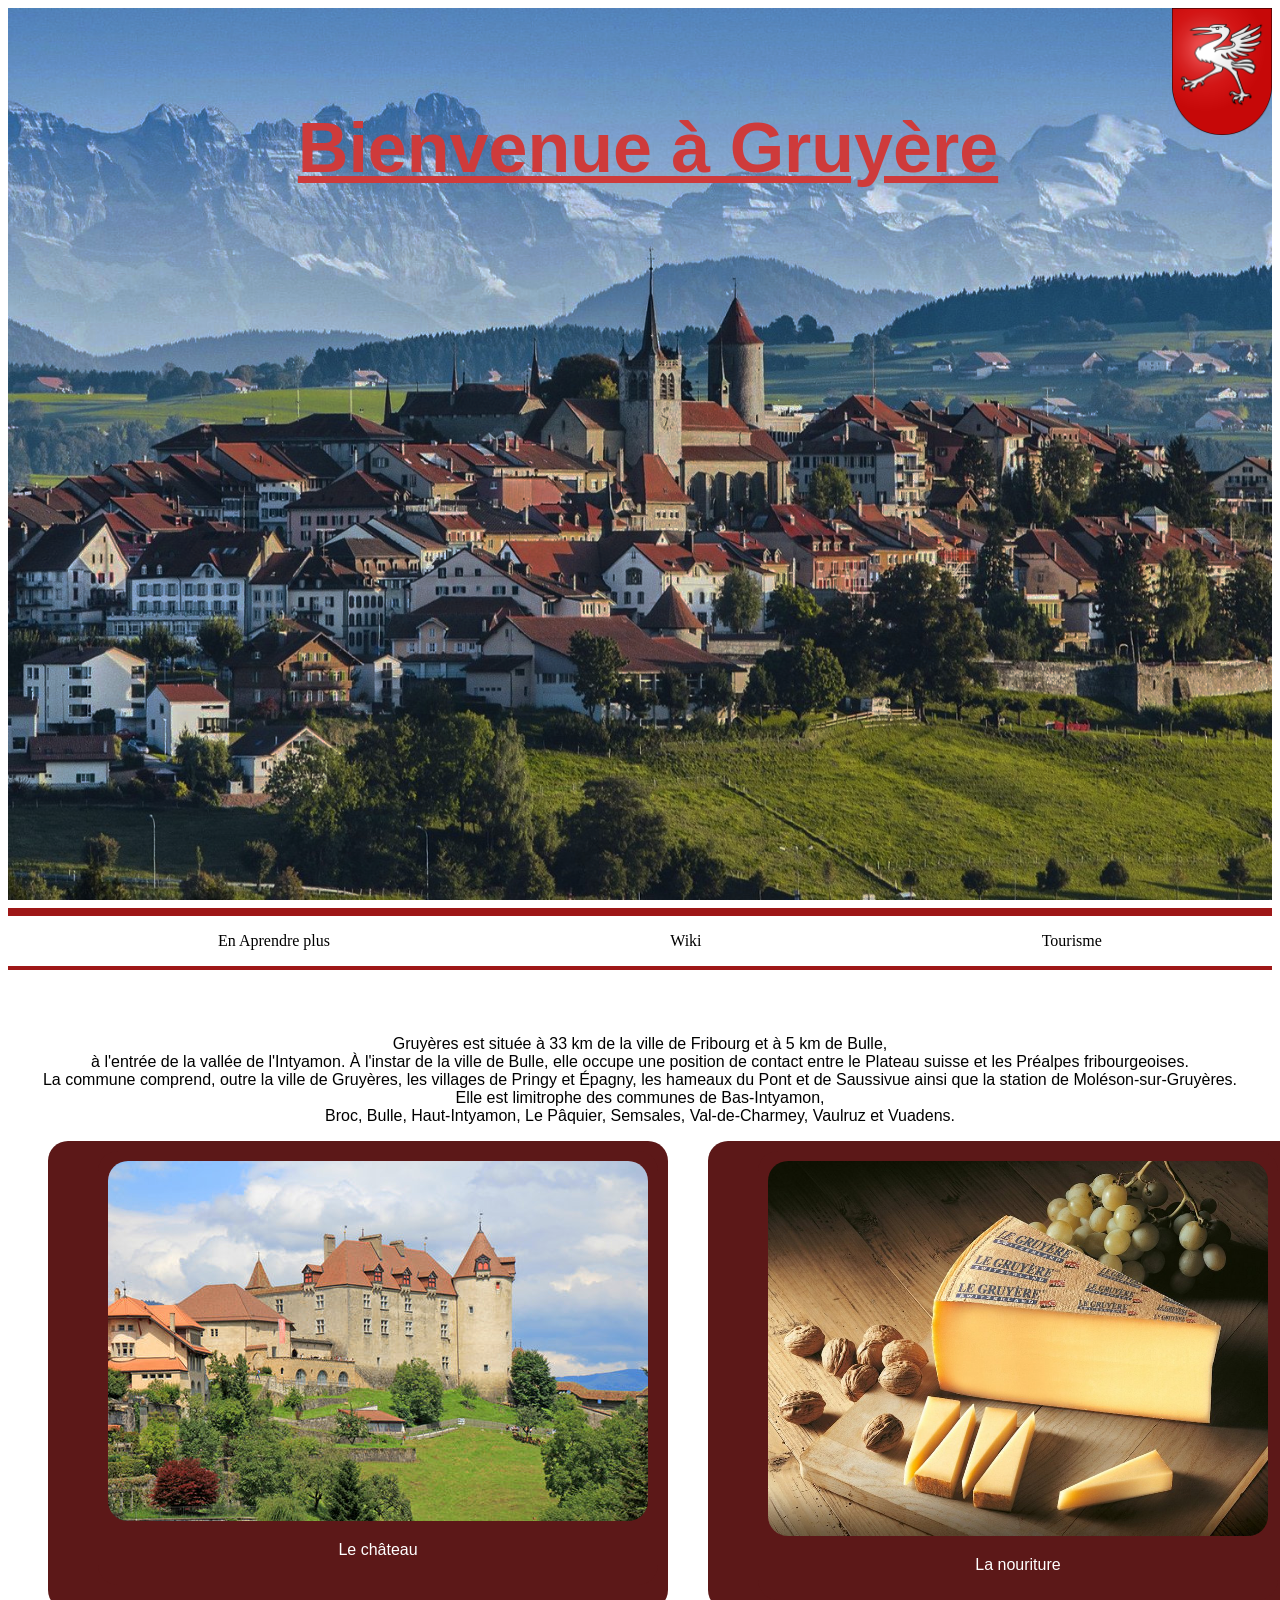
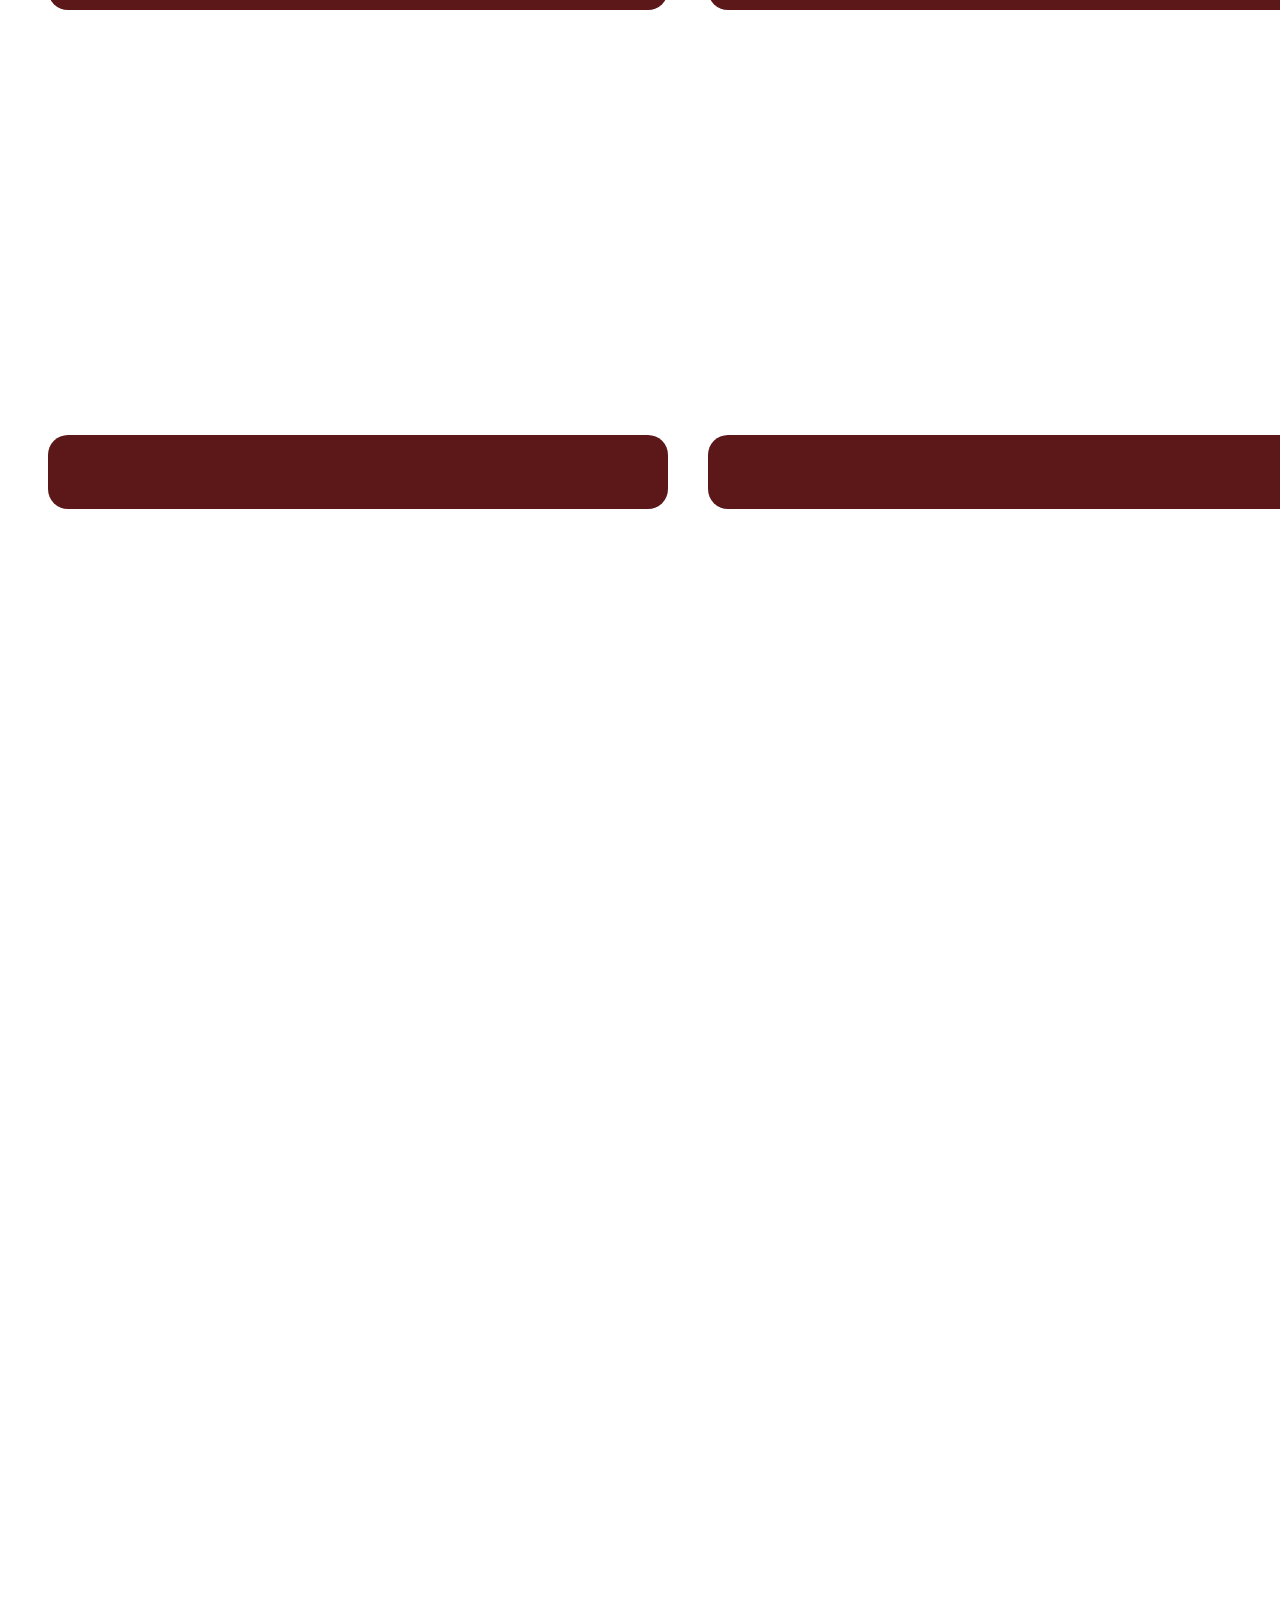
==== index.html @ f6b8a153 "M.Zanardis a re fait un commit car ca plante" ====
<!DOCTYPE html>
<html lang="en">

<head>
    <meta charset="UTF-8">
    <meta name="viewport" content="width=device-width, initial-scale=1.0">
    <link rel="stylesheet" href="./style/style.css">
    <title>Bienvenue à Gruyère</title>
</head>

<body>
    <header>
        <!-- <img  src="./img/nnigvbrgedi81.jpg" alt="img1 ville" > -->
        <h1>Bienvenue à Gruyère</h1>
        <img id="logo" src="./img/logo.png" alt="logo">
    </header>
    <main>
        <section class="section-home">
        </section>
        <div id="menu">
            <ul>
                <il>
                    <a href="https://www.gruyeres.ch/">En Aprendre plus</a>
                </il>
                <il>
                    <a href="https://fr.wikipedia.org/wiki/Gruy%C3%A8res_(Fribourg)">Wiki</a>
                </il>
                <il>
                    <a href="https://fribourg.ch/fr/la-gruyere/variante-gruyeres/">Tourisme</a>
                </il>

            </ul>
        </div>
        <section class="section">
            <p>Gruyères est située à 33 km de la ville de Fribourg et à 5 km de Bulle,<br>
                à l'entrée de la vallée de l'Intyamon. À l'instar de la ville de Bulle, elle occupe une position de
                contact entre le Plateau suisse et les Préalpes fribourgeoises.<br>
                La commune comprend, outre la ville de Gruyères, les villages de Pringy et Épagny, les hameaux du Pont
                et de Saussivue ainsi que la station de Moléson-sur-Gruyères.<br>
                Elle est limitrophe des communes de Bas-Intyamon,<br>
                Broc, Bulle, Haut-Intyamon, Le Pâquier, Semsales, Val-de-Charmey, Vaulruz et Vuadens.
            </p>
            <div class="parent">
                <div>
                    <a href="">
                        <div>
                            <img src="./img/chateau.jpg" alt="chateau">
                            <p>Le château</p>
                        </div>
                    </a>
                </div>
                <div>
                    <a href="">
                        <div>
                            <img  class="fromage" src="./img/Fromage.jpeg" alt="fromage">
                            <p>La nouriture</p>
                        </div>
                    </a>
                </div>
            </div>
        </section>
        <section class="section">
            <div class="parent">
                <div>
                    <a href="">
                        <div>
                            <img src="" alt="">
                            <p></p>
                        </div>
                    </a>
                </div>
                <div>
                    <a href="">
                        <div>
                            <img src="" alt="">
                            <p></p>
                        </div>
                    </a>
                </div>
            </div>
        </section>
        <section class="section"></section>
    </main>
    <footer>
    </footer>
</body>

</html>
---- style/style.css ----
/* *{
    min-width:200vh 200vw;
} */
/* body{
    min-width:200vw 200vh;
    background-image: url(../img/nnigvbrgedi81.jpg);
    background-attachment: fixed ;
    background-size:cover;
    background-repeat: no-repeat;
    background-position: center;

} */
/* header >img{
    margin:none;
    padding: none;
    width: 100%;
} */
header>h1{
    color: rgb(206, 59, 59); 
    /* color: white; */
    text-decoration:underline;
    position: absolute;
    margin-top: 100px;
    min-width: 100vw;
    text-align: center;
    font-size: 70px;
    font-family: Arial, Helvetica, sans-serif;
}
#logo{
    width:100px;
    position:absolute;
    top:8px;
    right:8px;

}


.section{
background-color:white;
height: 1000px;
    }

.section-home{
    width: 100%;
    height: 900px;
min-width:200vw 200vh;
    background-image: url(../img/gruyeres.png);
    background-attachment: fixed ;
    background-size:cover;
    background-repeat: no-repeat;
    background-position: center;
}
a{
    text-decoration: none;
    color: black;

}
ul{
    display: flex;
  justify-content: space-around;  
  
}
a:hover{
    text-decoration: underline;
    
}
#menu{
    border-bottom: 4px rgb(158, 23, 23) solid;
    border-top: 8px rgb(158, 23, 23) solid;
}
main section p:first-child{
    justify-content: center;
    text-align: center;
    font-family: Arial, Helvetica, sans-serif;
    margin-top:65px;
}
div div{
    background-color: rgb(92, 24, 24);
    border-radius: 20px;
    color: white;
    padding:10px;
    width: 600px;
    margin-left: 40px;
    text-align: center;
    text-decoration: none;
    font-family: Arial, Helvetica, sans-serif;
    max-width: fit-content;
}

div div:hover{
    text-decoration: underline;
    color: white;
}
div div img{
    border-radius: 20px;
text-align: center;
}
.fromage{
    max-width: 500px;
}
.parent{
    display: flex;
    flex-direction:row;
    justify-content: space-around;

}
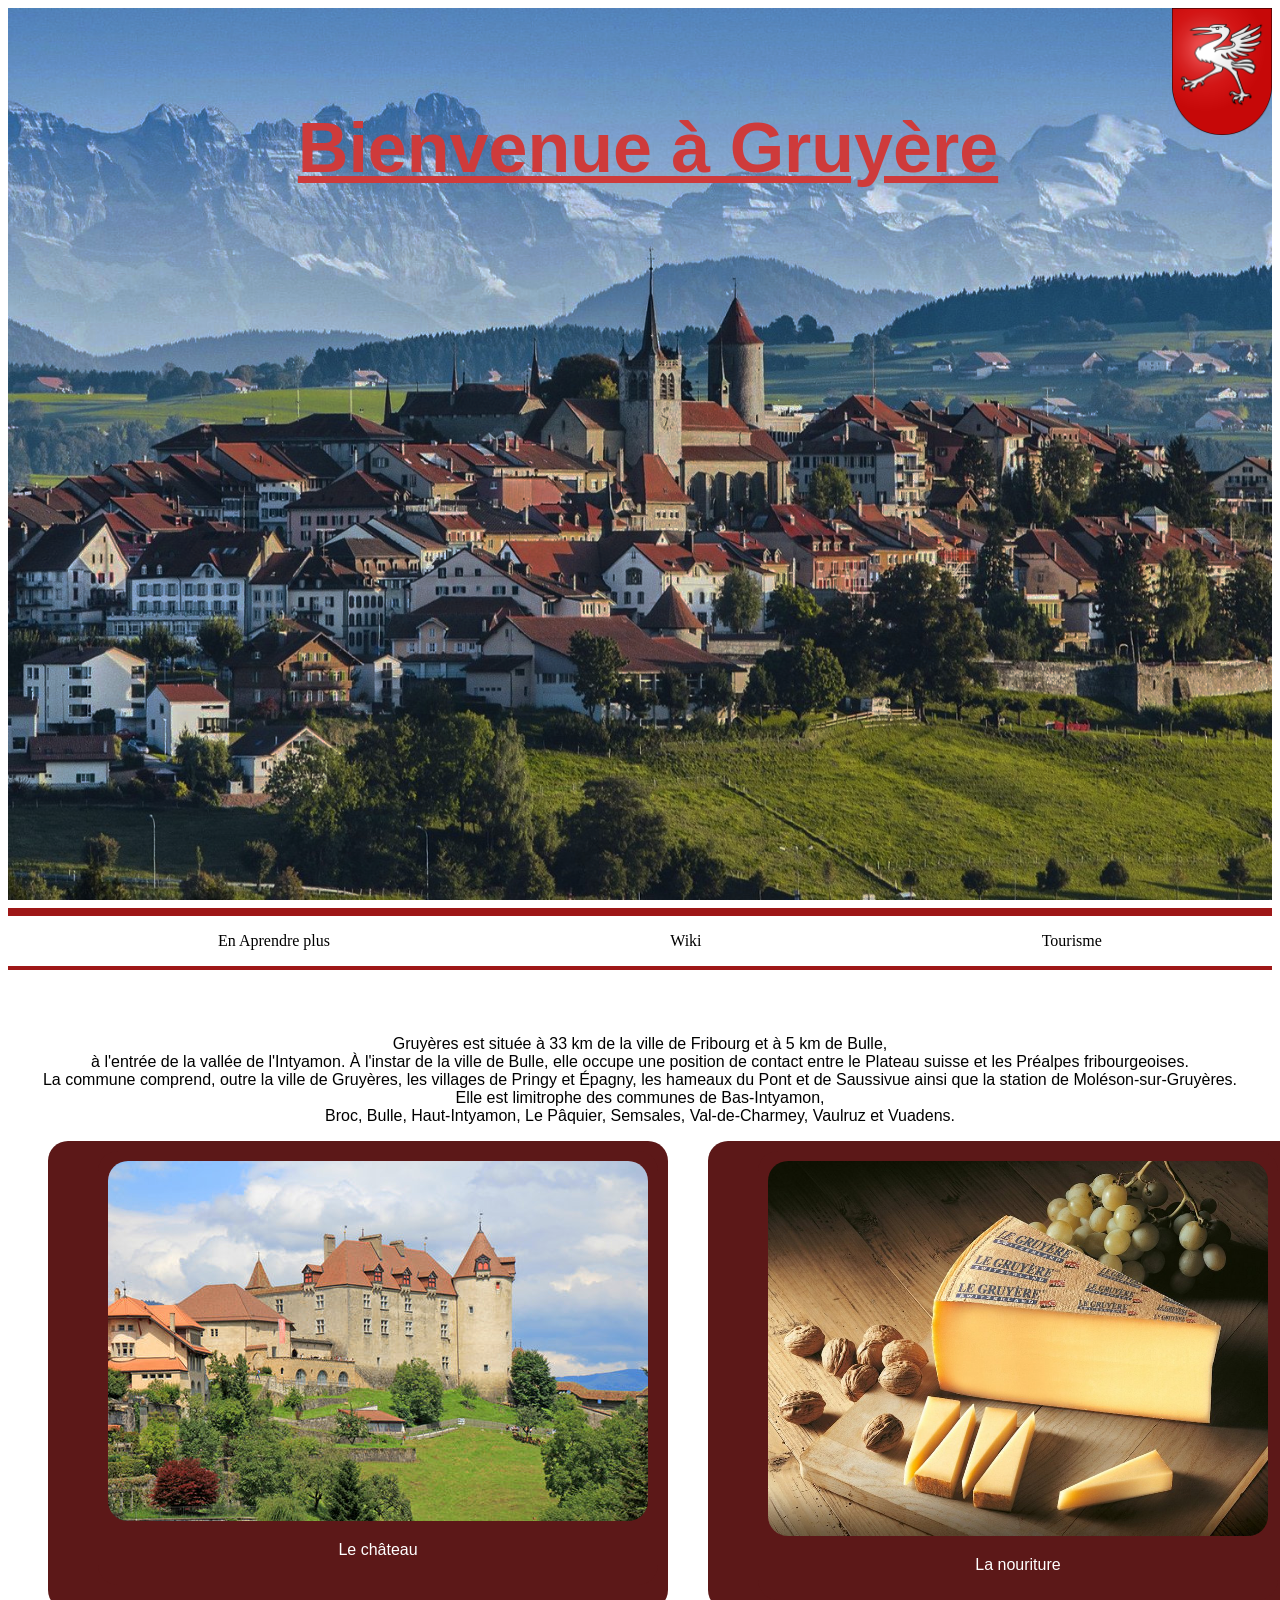
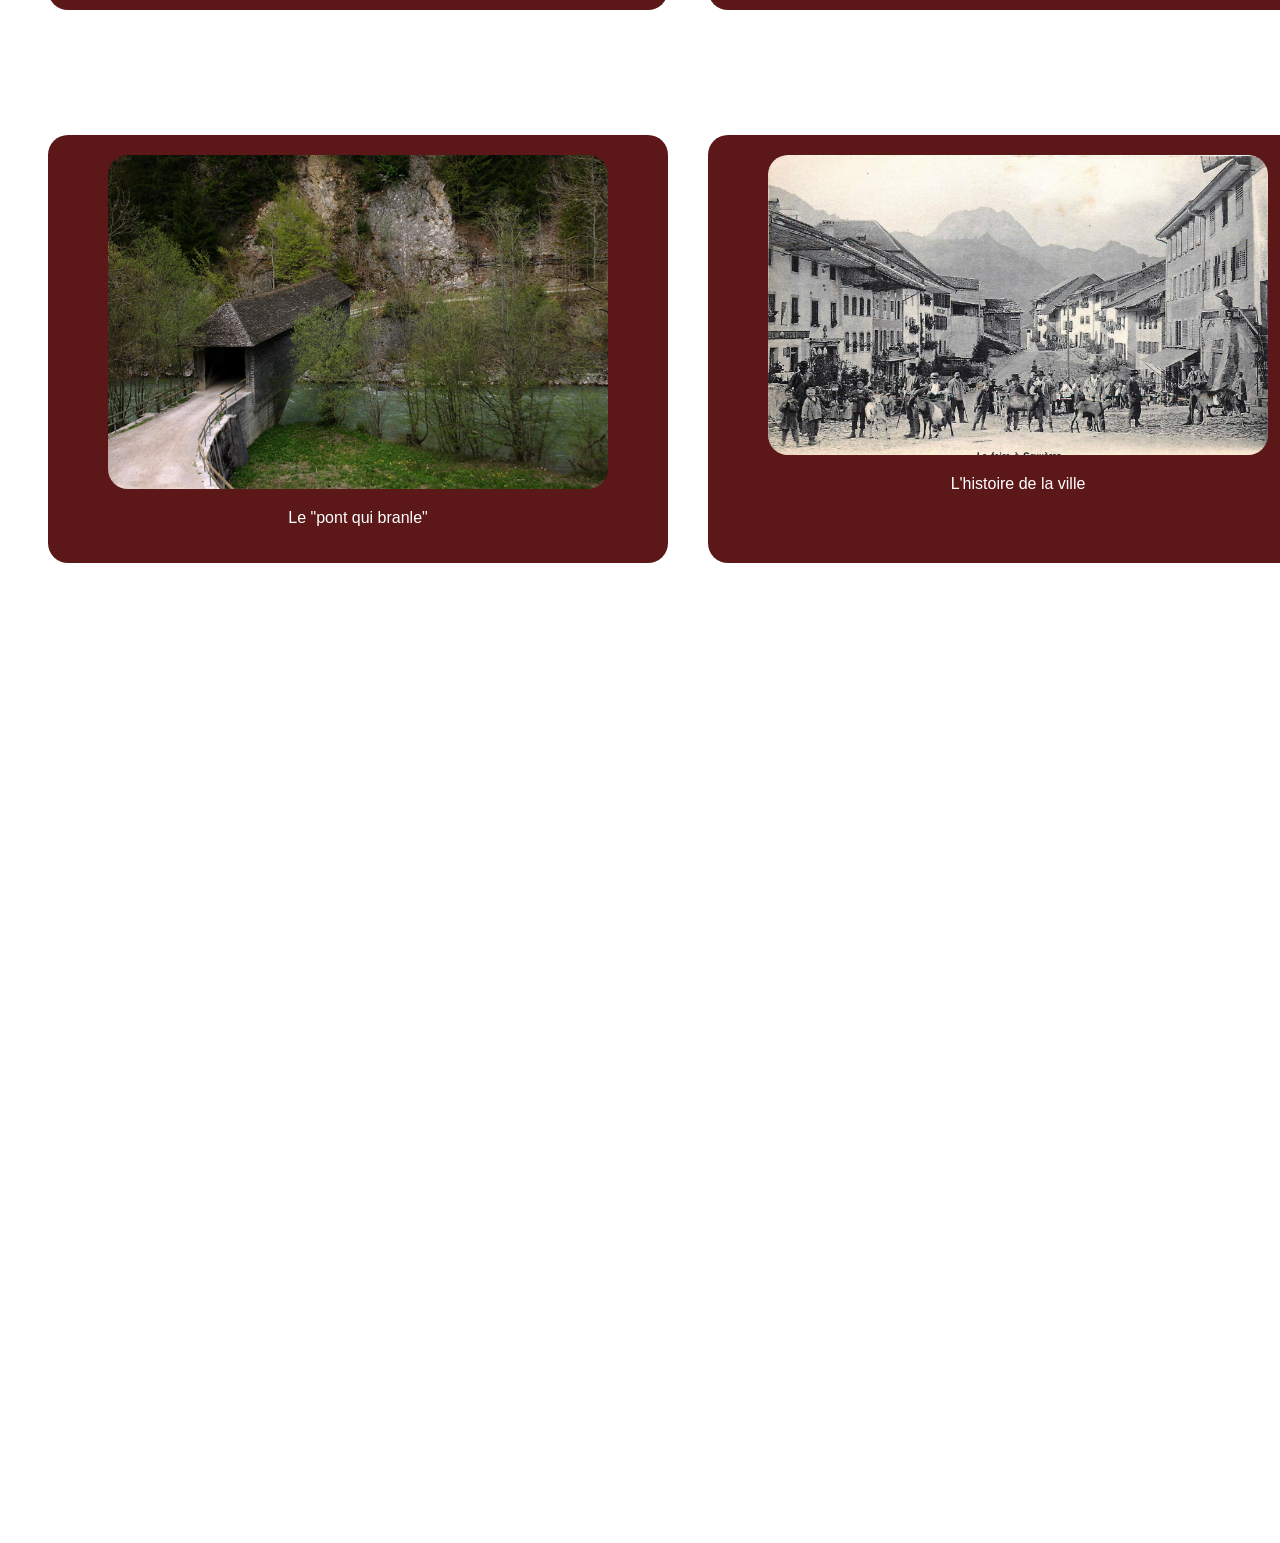
==== commit 5153851c: "Fin de la page index.html" ====
--- a/index.html
+++ b/index.html
@@ -64,16 +64,16 @@
                 <div>
                     <a href="">
                         <div>
-                            <img src="" alt="">
-                            <p></p>
+                            <img class="fromage" src="./img/Ce_fameux_pont.jpg" alt="THE pont">
+                            <p>Le "pont qui branle"</p>
                         </div>
                     </a>
                 </div>
                 <div>
                     <a href="">
                         <div>
-                            <img src="" alt="">
-                            <p></p>
+                            <img  class="fromage" src="./img/Histoire.jpg" alt="histoire">
+                            <p>L'histoire de la ville</p>
                         </div>
                     </a>
                 </div>
--- a/style/style.css
+++ b/style/style.css
@@ -37,7 +37,7 @@
 
 .section{
 background-color:white;
-height: 1000px;
+height: 700px;
     }
 
 .section-home{
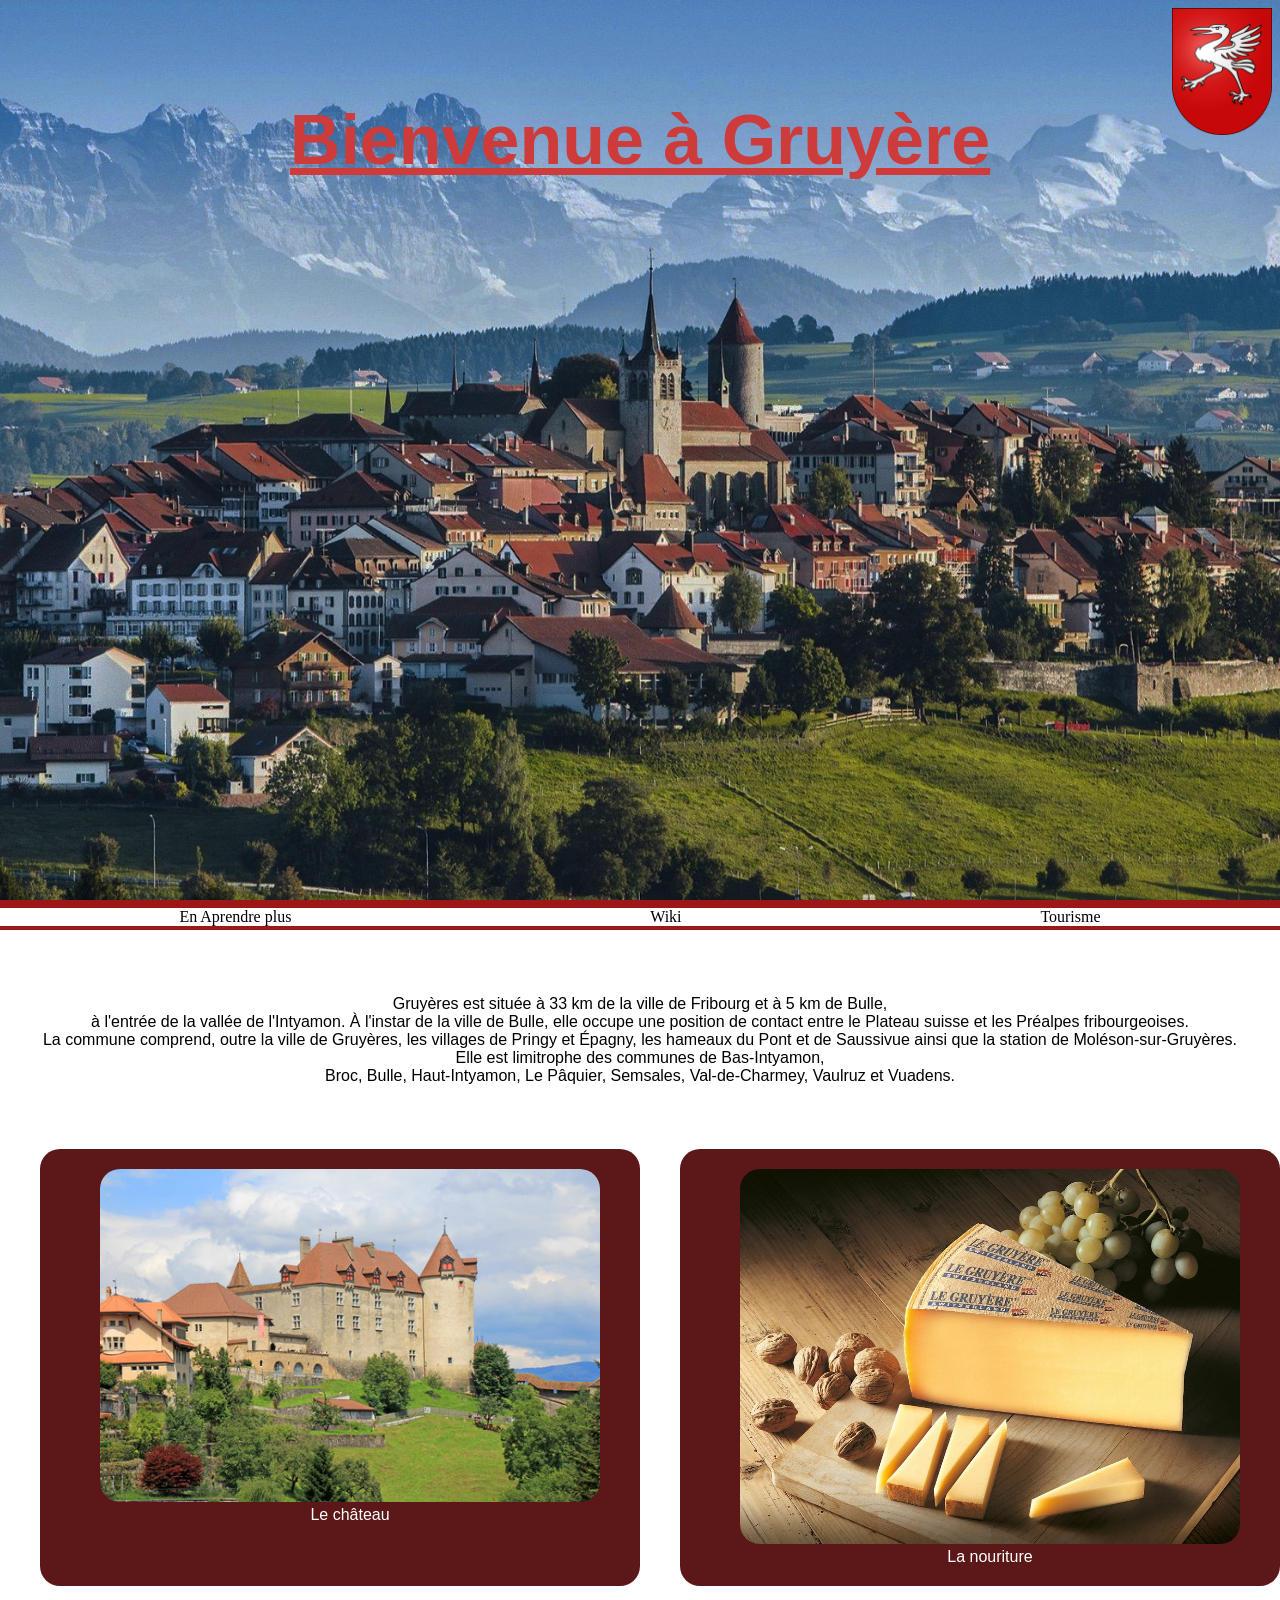
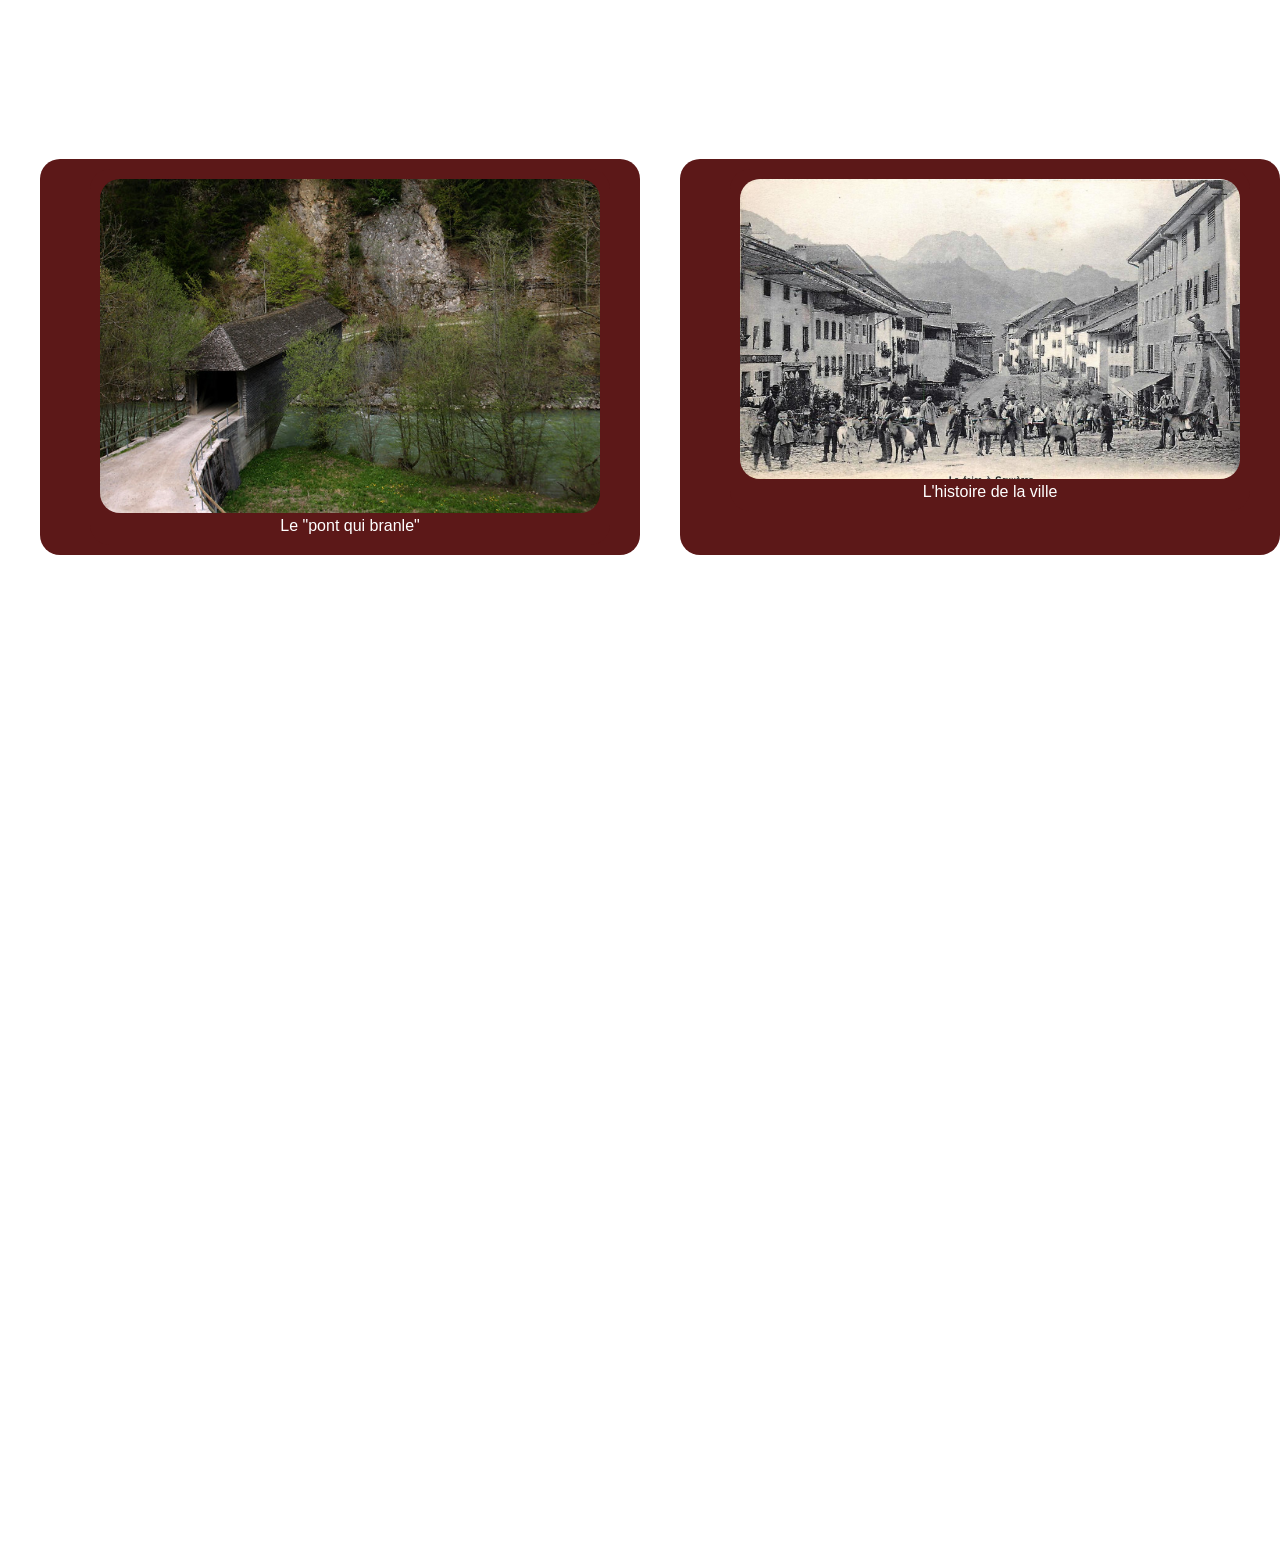
==== commit d151e40a: "animation add" ====
--- a/index.html
+++ b/index.html
@@ -17,7 +17,7 @@
     <main>
         <section class="section-home">
         </section>
-        <div id="menu">
+        <div class="menu">
             <ul>
                 <il>
                     <a href="https://www.gruyeres.ch/">En Aprendre plus</a>
@@ -42,15 +42,15 @@
             </p>
             <div class="parent">
                 <div>
-                    <a href="">
+                    <a href="./LeChateu.html">
                         <div>
-                            <img src="./img/chateau.jpg" alt="chateau">
+                            <img class="fromage" src="./img/chateau.jpg" alt="chateau">
                             <p>Le château</p>
                         </div>
                     </a>
                 </div>
                 <div>
-                    <a href="">
+                    <a href="./LaNouriture.html">
                         <div>
                             <img  class="fromage" src="./img/Fromage.jpeg" alt="fromage">
                             <p>La nouriture</p>
@@ -62,7 +62,7 @@
         <section class="section">
             <div class="parent">
                 <div>
-                    <a href="">
+                    <a href="./LePont.html">
                         <div>
                             <img class="fromage" src="./img/Ce_fameux_pont.jpg" alt="THE pont">
                             <p>Le "pont qui branle"</p>
@@ -70,7 +70,7 @@
                     </a>
                 </div>
                 <div>
-                    <a href="">
+                    <a href="./Histoire.html">
                         <div>
                             <img  class="fromage" src="./img/Histoire.jpg" alt="histoire">
                             <p>L'histoire de la ville</p>
--- a/style/style.css
+++ b/style/style.css
@@ -15,6 +15,13 @@
     padding: none;
     width: 100%;
 } */
+
+html * {
+    margin: 0;
+    padding: 0;
+    box-sizing: border-box;
+}
+
 header>h1{
     color: rgb(206, 59, 59); 
     /* color: white; */
@@ -31,7 +38,6 @@
     position:absolute;
     top:8px;
     right:8px;
-
 }
 
 
@@ -45,6 +51,46 @@
     height: 900px;
 min-width:200vw 200vh;
     background-image: url(../img/gruyeres.png);
+    background-attachment: fixed ;
+    background-size:cover;
+    background-repeat: no-repeat;
+    background-position: center;
+}
+.section-home1{
+    width: 100%;
+    height: 900px;
+min-width:200vw 200vh;
+    background-image: url(../img/chateu2.jpg);
+    background-attachment: fixed ;
+    background-size:cover;
+    background-repeat: no-repeat;
+    background-position: center;
+}
+.section-home2{
+    width: 100%;
+    height: 900px;
+min-width:200vw 200vh;
+    background-image: url(../img/fromagebouffe.jpg);
+    background-attachment: fixed ;
+    background-size:cover;
+    background-repeat: no-repeat;
+    background-position: center;
+}
+.section-home3{
+    width: 100%;
+    height: 900px;
+min-width:200vw 200vh;
+    background-image: url(../img/THEpont.jpg);
+    background-attachment: fixed ;
+    background-size:cover;
+    background-repeat: no-repeat;
+    background-position: center;
+}
+.section-home4{
+    width: 100%;
+    height: 900px;
+min-width:200vw 200vh;
+    background-image: url(../img/HISTOIRE.jpeg);
     background-attachment: fixed ;
     background-size:cover;
     background-repeat: no-repeat;
@@ -64,7 +110,7 @@
     text-decoration: underline;
     
 }
-#menu{
+.menu{
     border-bottom: 4px rgb(158, 23, 23) solid;
     border-top: 8px rgb(158, 23, 23) solid;
 }
@@ -95,12 +141,30 @@
     border-radius: 20px;
 text-align: center;
 }
+
 .fromage{
     max-width: 500px;
+    
 }
+
+.fromage:hover{
+    max-width: 500px;
+    animation: moving 2s ease-in-out;
+}
+
+@keyframes moving {
+    0%, 100% {
+        transform: translateY(0);
+    }
+
+    50% {
+        transform: translateY(-30px);
+    }
+}
+
 .parent{
     display: flex;
     flex-direction:row;
     justify-content: space-around;
-
+    margin-top: 5%;
 }
